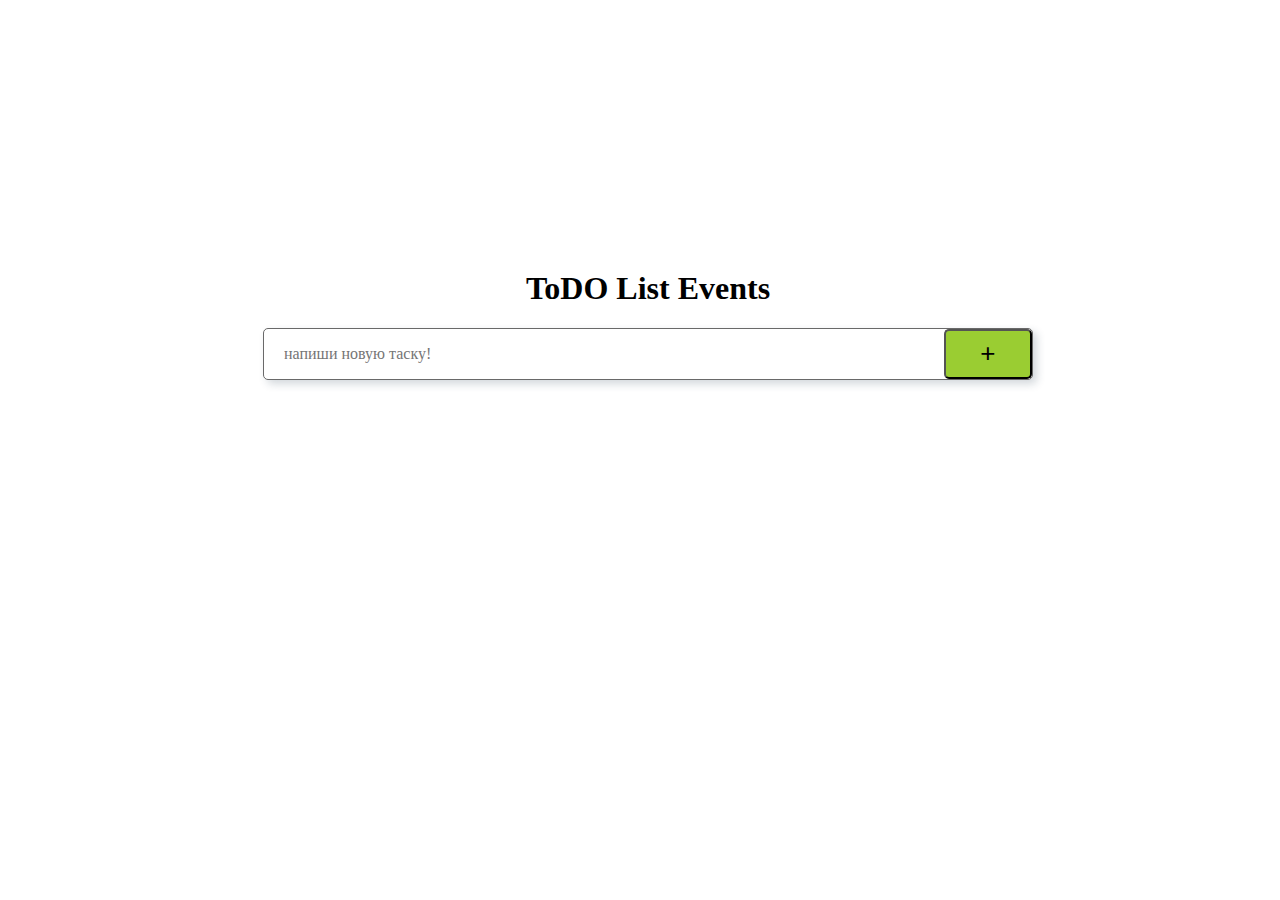
==== Events/index.html @ 3dbac2c0 "Три тудушки - На прототипах - На классах - На ивентах" ====
<!DOCTYPE html>
<html lang="en">
<head>
    <link rel="stylesheet" href="style.css">
    <meta charset="UTF-8">
    <title>ToDoList Events</title>
</head>
<body>
<div class="mainContainer">
    <h1>ToDO List Events</h1>
    <div class="inputContainer">
        <input
                type="text"
                id='textValue'
                placeholder="напиши новую таску!"
                onkeyup="enterSender(event)"
        >
        <button class='addButton' id="addButton">+</button>
    </div>
    <div class="list" id="taskContainer"></div>

</div>
<script src="script.js"></script>
</body>
</html>
---- Events/style.css ----
.mainContainer {
    display: block;
    position: fixed;
    min-height: 650px;
    /*min-height: 500px;*/
    height: auto;
    width: 100%;
    background-color: white;
    align-content: center;

}
.inputContainer {
    display: flex;
    width: 60%;
    margin: 20px auto;
    height: 50px;
    align-self: center;
    border: 1px solid dimgrey;
    border-radius: 5px;
    box-shadow: 4px 4px 8px 0 rgba(34, 60, 80, 0.2);
}
h1 {
    text-align: center;
}
.addButton {
    display: block;
    width: 100px;
    height: 50px;
    border-radius: 5px;
    background-color: yellowgreen;
    color: black;
    font-size: 26px;
}
.list {
    display: inline-block;
    width: 100%;
    height: auto;
}
.task {
    display: block;
    width: 70%;
    height: 50px;
    line-height: 50px;
    padding-left: 20px;
    background-color: white;
    border-radius: 5px;
    border: 1px black solid;
    margin: 10px auto;
    box-shadow: 4px 4px 8px 0 rgba(34, 60, 80, 0.2);

}
input {
    all: unset;
    height: 100%;
    width: 100%;
    padding-left: 20px;
}
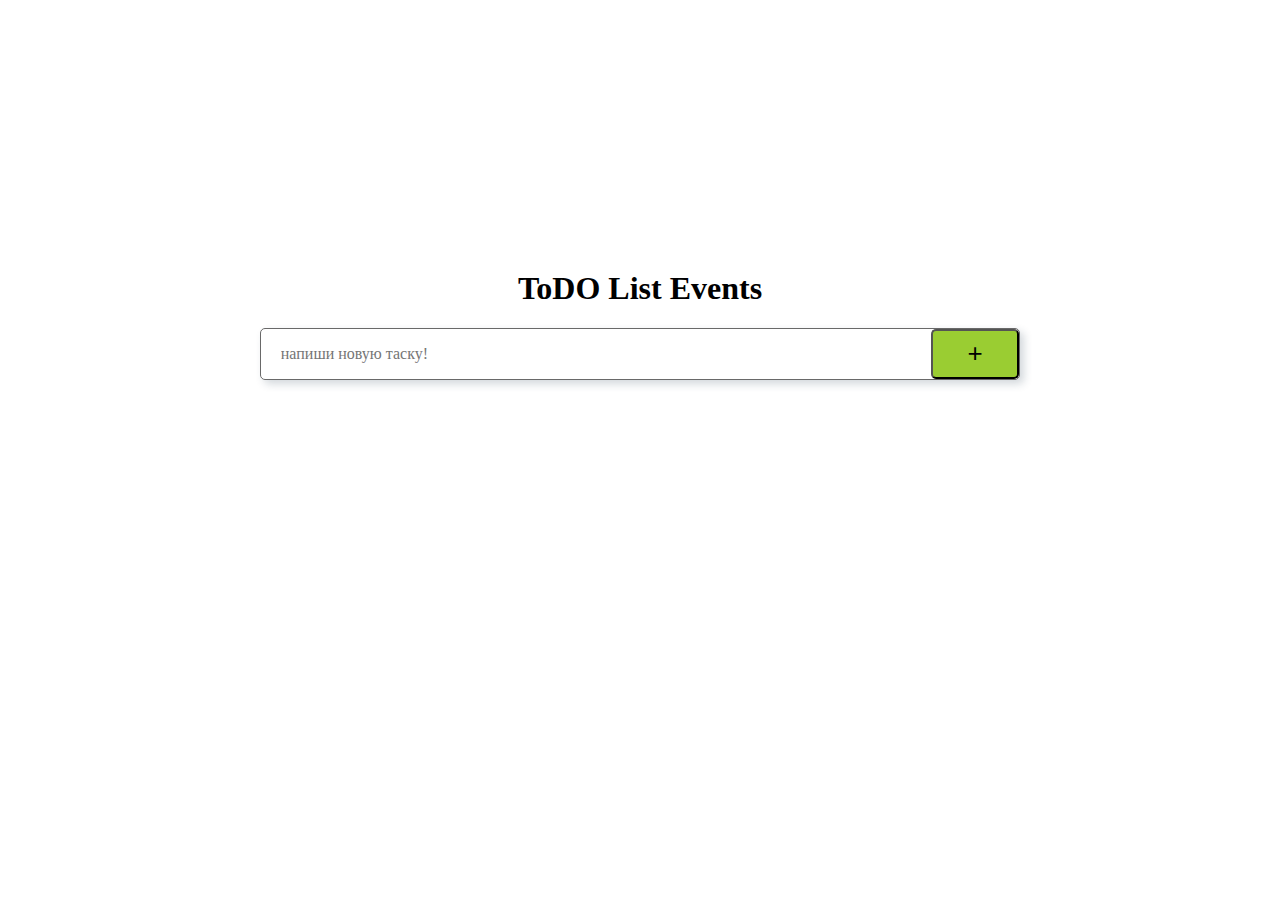
==== commit 204b17c4: "Переделана тудушка на ивентах" ====
--- a/Events/index.html
+++ b/Events/index.html
@@ -15,7 +15,7 @@
                 placeholder="напиши новую таску!"
                 onkeyup="enterSender(event)"
         >
-        <button class='addButton' id="addButton">+</button>
+        <button class='addButton' id="addButton" onclick="addNewTask()">+</button>
     </div>
     <div class="list" id="taskContainer"></div>
 
--- a/Events/style.css
+++ b/Events/style.css
@@ -1,8 +1,6 @@
 .mainContainer {
     display: block;
-    position: fixed;
     min-height: 650px;
-    /*min-height: 500px;*/
     height: auto;
     width: 100%;
     background-color: white;
@@ -33,6 +31,7 @@
 }
 .list {
     display: inline-block;
+    overflow: auto;
     width: 100%;
     height: auto;
 }
